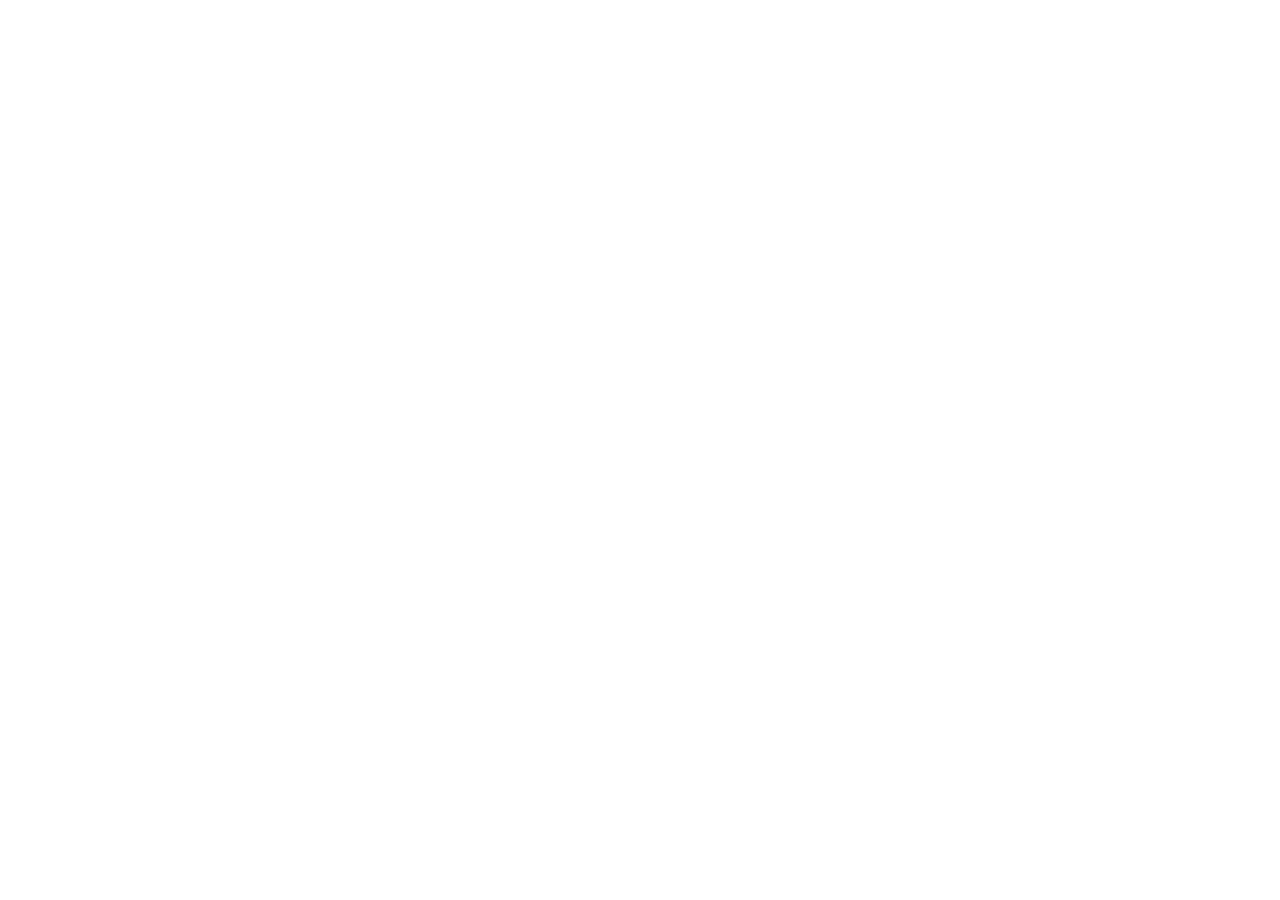
==== index.html @ e4def93b "feat: add index page and initial assets" ====
<!doctype html>
<html lang="pt-br">
  <head>
    <meta charset="UTF-8" />
    <meta name="viewport" content="width=device-width, initial-scale=1.0" />
    <title> DonaKa Web</title>
    <link rel="stylesheet" href="style.css" />
    <link rel="icon" href="assets/img/favicoamarelo.ico" />
  </head>

  <body></body>
</html>
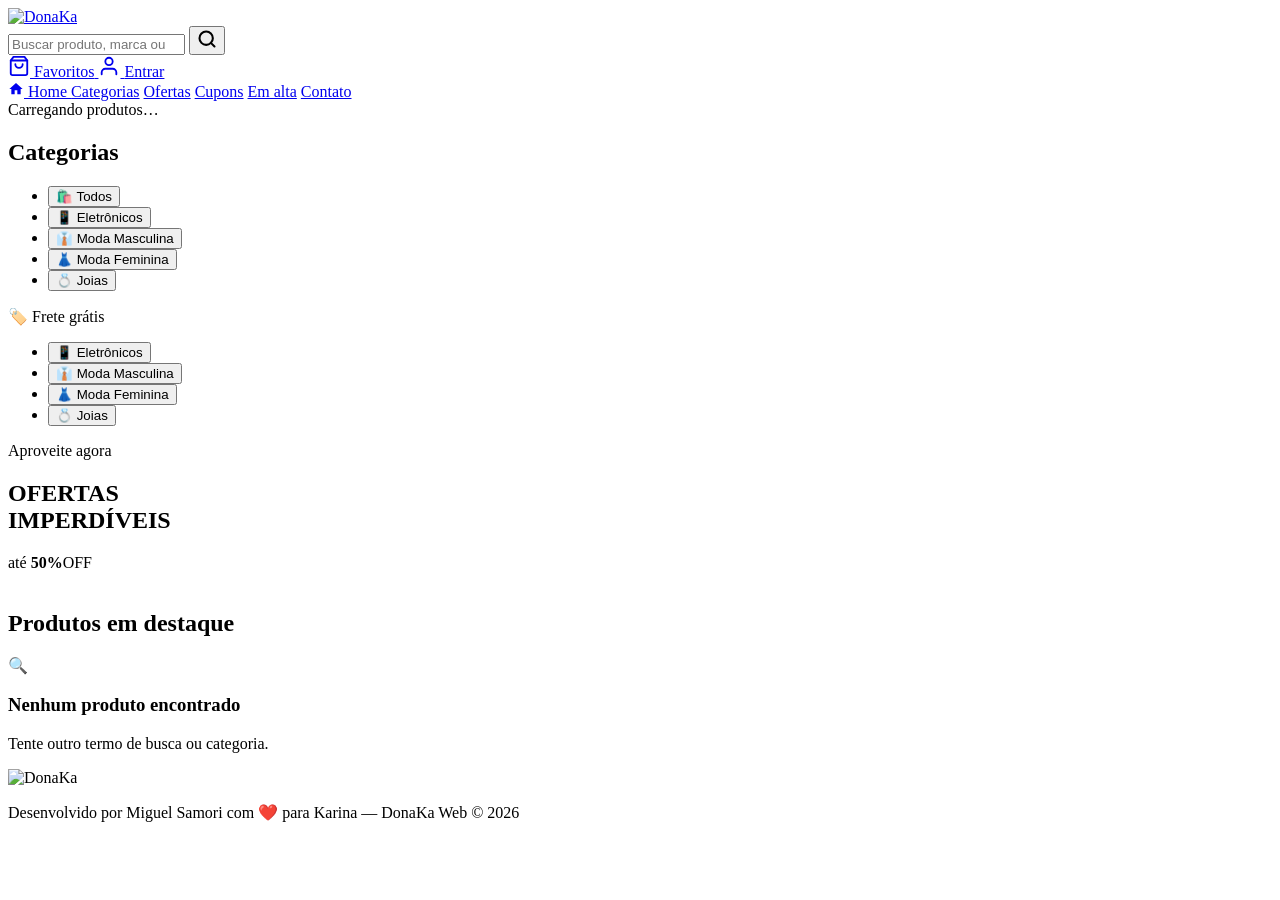
==== commit fab21365: "feat: update all HTML pages with full content" ====
--- a/index.html
+++ b/index.html
@@ -1,12 +1,267 @@
 <!doctype html>
-<html lang="pt-br">
+<html lang="pt-BR">
   <head>
     <meta charset="UTF-8" />
     <meta name="viewport" content="width=device-width, initial-scale=1.0" />
-    <title> DonaKa Web</title>
-    <link rel="stylesheet" href="style.css" />
-    <link rel="icon" href="assets/img/favicoamarelo.ico" />
+    <title>DonaKa — Sua loja favorita</title>
+    <link rel="stylesheet" href="assets/css/style.css" />
+    <link rel="preconnect" href="https://fonts.googleapis.com" />
+    <link rel="preconnect" href="https://fonts.gstatic.com" crossorigin />
+    <link
+      href="https://fonts.googleapis.com/css2?family=Nunito:wght@400;600;700;800;900&family=Outfit:wght@400;500;600;700&display=swap"
+      rel="stylesheet"
+    />
   </head>
-
-  <body></body>
+  <body>
+    <!-- ===================== HEADER ===================== -->
+    <header class="site-header">
+      <div class="header-inner">
+        <!-- Logo -->
+        <a href="index.html" class="header-logo" aria-label="DonaKa início">
+          <img src="/assets/img/logo.png" alt="DonaKa" />
+        </a>
+
+        <!-- Search Bar -->
+        <div class="header-search" role="search">
+          <input
+            type="search"
+            id="main-search"
+            class="header-search__input"
+            placeholder="Buscar produto, marca ou categoria…"
+            autocomplete="off"
+            aria-label="Buscar produtos"
+          />
+          <button class="header-search__btn" aria-label="Pesquisar">
+            <svg
+              width="20"
+              height="20"
+              viewBox="0 0 24 24"
+              fill="none"
+              stroke="currentColor"
+              stroke-width="2.5"
+              stroke-linecap="round"
+              stroke-linejoin="round"
+              aria-hidden="true"
+            >
+              <circle cx="11" cy="11" r="8" />
+              <line x1="21" y1="21" x2="16.65" y2="16.65" />
+            </svg>
+          </button>
+        </div>
+
+        <!-- Header Actions -->
+        <div class="header-actions">
+          <a
+            href="favorites.html"
+            class="header-action"
+            aria-label="Minhas compras"
+          >
+            <svg
+              width="22"
+              height="22"
+              viewBox="0 0 24 24"
+              fill="none"
+              stroke="currentColor"
+              stroke-width="2"
+              stroke-linecap="round"
+              stroke-linejoin="round"
+              aria-hidden="true"
+            >
+              <path d="M6 2L3 6v14a2 2 0 002 2h14a2 2 0 002-2V6l-3-4z" />
+              <line x1="3" y1="6" x2="21" y2="6" />
+              <path d="M16 10a4 4 0 01-8 0" />
+            </svg>
+            <span>Favoritos</span>
+          </a>
+          <a href="contact.html" class="header-action" aria-label="Entrar">
+            <svg
+              width="22"
+              height="22"
+              viewBox="0 0 24 24"
+              fill="none"
+              stroke="currentColor"
+              stroke-width="2"
+              stroke-linecap="round"
+              stroke-linejoin="round"
+              aria-hidden="true"
+            >
+              <path d="M20 21v-2a4 4 0 00-4-4H8a4 4 0 00-4 4v2" />
+              <circle cx="12" cy="7" r="4" />
+            </svg>
+            <span>Entrar</span>
+          </a>
+        </div>
+      </div>
+    </header>
+
+    <!-- ===================== NAVBAR ===================== -->
+    <nav class="site-nav" aria-label="Navegação principal">
+      <div class="nav-inner">
+        <a href="index.html" class="nav-link nav-link--active">
+          <svg
+            width="16"
+            height="16"
+            viewBox="0 0 24 24"
+            fill="currentColor"
+            aria-hidden="true"
+          >
+            <path d="M10 20v-6h4v6h5v-8h3L12 3 2 12h3v8z" />
+          </svg>
+          Home
+        </a>
+        <a href="#categorias" class="nav-link">Categorias</a>
+        <a href="#ofertas" class="nav-link">Ofertas</a>
+        <a href="#cupons" class="nav-link">Cupons</a>
+        <a href="#em-alta" class="nav-link">Em alta</a>
+        <a href="contact.html" class="nav-link">Contato</a>
+      </div>
+    </nav>
+
+    <!-- ===================== SPINNER ===================== -->
+    <div
+      class="spinner-overlay hidden"
+      id="spinner"
+      role="status"
+      aria-live="polite"
+    >
+      <div class="spinner"></div>
+      <span class="spinner-text">Carregando produtos…</span>
+    </div>
+
+    <!-- ===================== MAIN ===================== -->
+    <main class="site-main">
+      <div class="layout">
+        <!-- ---- SIDEBAR ---- -->
+        <aside class="sidebar" aria-label="Categorias">
+          <section class="sidebar-section" id="categorias">
+            <h2 class="sidebar-title">Categorias</h2>
+            <ul class="sidebar-list" id="category-list">
+              <li>
+                <button
+                  class="sidebar-item sidebar-item--active"
+                  data-category="all"
+                >
+                  <span class="sidebar-icon">🛍️</span> Todos
+                </button>
+              </li>
+              <li>
+                <button class="sidebar-item" data-category="electronics">
+                  <span class="sidebar-icon">📱</span> Eletrônicos
+                </button>
+              </li>
+              <li>
+                <button class="sidebar-item" data-category="men's clothing">
+                  <span class="sidebar-icon">👔</span> Moda Masculina
+                </button>
+              </li>
+              <li>
+                <button class="sidebar-item" data-category="women's clothing">
+                  <span class="sidebar-icon">👗</span> Moda Feminina
+                </button>
+              </li>
+              <li>
+                <button class="sidebar-item" data-category="jewelery">
+                  <span class="sidebar-icon">💍</span> Joias
+                </button>
+              </li>
+            </ul>
+          </section>
+
+          <section
+            class="sidebar-section sidebar-frete"
+            aria-label="Frete grátis"
+          >
+            <div class="frete-badge">
+              <span class="frete-icon" aria-hidden="true">🏷️</span>
+              <span class="frete-label">Frete grátis</span>
+            </div>
+            <ul class="sidebar-list" id="frete-list">
+              <li>
+                <button class="sidebar-item" data-category="electronics">
+                  <span class="sidebar-icon">📱</span> Eletrônicos
+                </button>
+              </li>
+              <li>
+                <button class="sidebar-item" data-category="men's clothing">
+                  <span class="sidebar-icon">👔</span> Moda Masculina
+                </button>
+              </li>
+              <li>
+                <button class="sidebar-item" data-category="women's clothing">
+                  <span class="sidebar-icon">👗</span> Moda Feminina
+                </button>
+              </li>
+              <li>
+                <button class="sidebar-item" data-category="jewelery">
+                  <span class="sidebar-icon">💍</span> Joias
+                </button>
+              </li>
+            </ul>
+          </section>
+        </aside>
+
+        <!-- ---- CONTENT ---- -->
+        <div class="content">
+          <!-- Banner -->
+          <section class="banner" id="ofertas" aria-label="Ofertas imperdíveis">
+            <div class="banner-text">
+              <p class="banner-sub">Aproveite agora</p>
+              <h2 class="banner-title">OFERTAS<br />IMPERDÍVEIS</h2>
+              <div class="banner-badge">
+                até <strong>50%</strong><span>OFF</span>
+              </div>
+            </div>
+            <div class="banner-images" aria-hidden="true">
+              <img
+                src="https://fakestoreapi.com/img/71li-ujtlUL._AC_UX679_.jpg"
+                alt=""
+              />
+              <img
+                src="https://fakestoreapi.com/img/71YXzeOuslL._AC_UY879_.jpg"
+                alt=""
+              />
+              <img
+                src="https://fakestoreapi.com/img/71pWzhdJNwL._AC_UL640_FMwebp_QL65_.jpg"
+                alt=""
+              />
+            </div>
+          </section>
+
+          <!-- Products Header -->
+          <div class="products-header" id="em-alta">
+            <h2 class="products-heading">Produtos em destaque</h2>
+            <span
+              class="products-count"
+              id="products-count"
+              aria-live="polite"
+            ></span>
+          </div>
+
+          <!-- Products Grid -->
+          <section aria-label="Lista de produtos">
+            <div class="products-grid" id="products-grid"></div>
+            <div class="empty-state hidden" id="empty-state">
+              <span class="empty-emoji">🔍</span>
+              <h3>Nenhum produto encontrado</h3>
+              <p>Tente outro termo de busca ou categoria.</p>
+            </div>
+          </section>
+        </div>
+        <!-- /content -->
+      </div>
+      <!-- /layout -->
+    </main>
+
+    <footer class="site-footer">
+      <div class="footer-inner">
+        <img src="/img/DonaKa.png" alt="DonaKa" class="footer-logo" />
+        <p>
+          Desenvolvido por Miguel Samori com ❤️ para Karina — DonaKa Web &copy;
+          2026
+        </p>
+      </div>
+    </footer>
+
+    <script type="module" src="assets/js/main.js"></script>
+  </body>
 </html>
--- a/assets/css/style.css
+++ b/assets/css/style.css
@@ -0,0 +1,4 @@
+.body{
+
+  background-color: #ececec;
+}
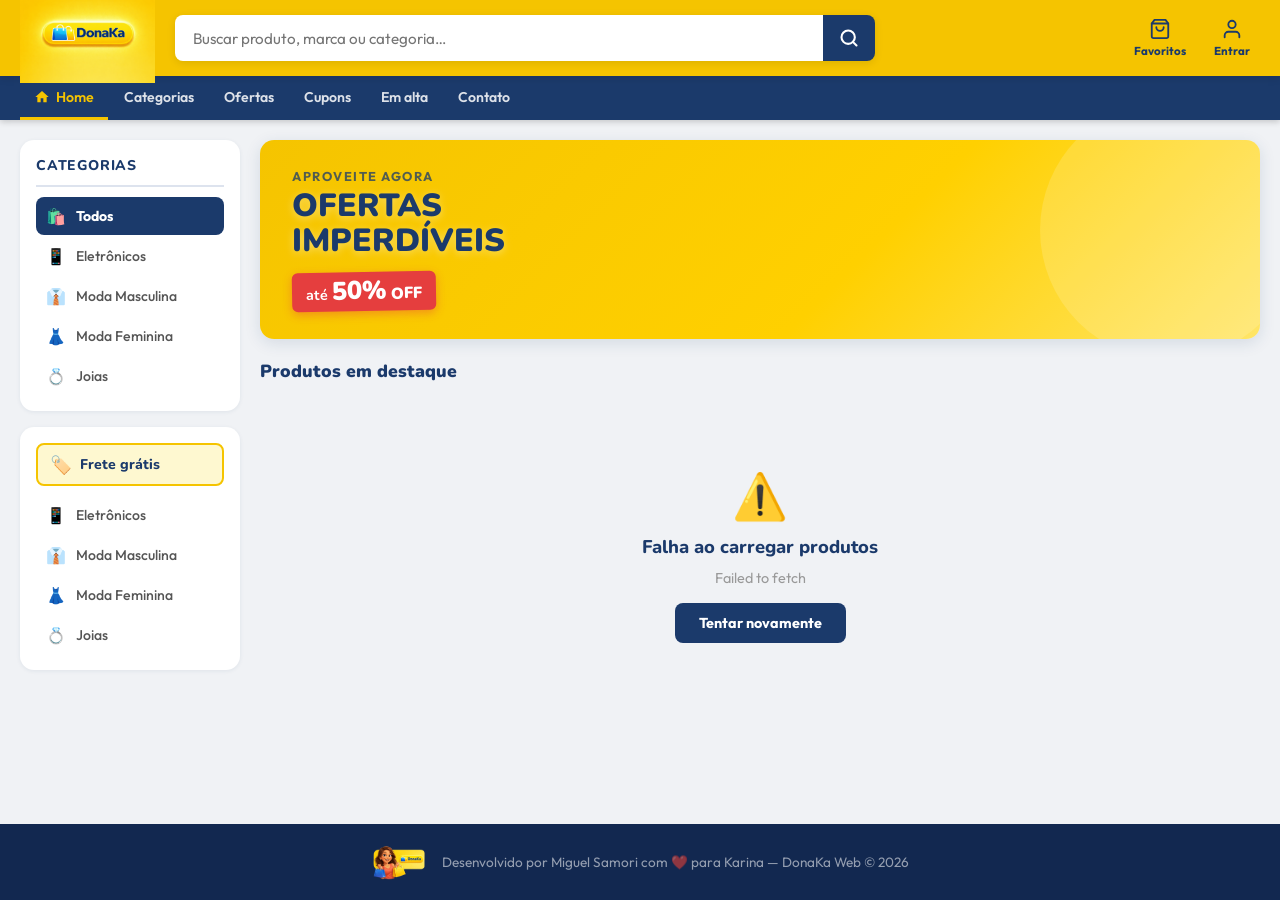
==== commit ca96f414: "refactor: clean footer styles and improve layout with flexbox" ====
--- a/index.html
+++ b/index.html
@@ -18,7 +18,7 @@
       <div class="header-inner">
         <!-- Logo -->
         <a href="index.html" class="header-logo" aria-label="DonaKa início">
-          <img src="/assets/img/logo.png" alt="DonaKa" />
+          <img src="/assets/img/logo3.png" alt="DonaKa" />
         </a>
 
         <!-- Search Bar -->
@@ -254,7 +254,7 @@
 
     <footer class="site-footer">
       <div class="footer-inner">
-        <img src="/img/DonaKa.png" alt="DonaKa" class="footer-logo" />
+        <img src="/assets/img/banner_transparente.png" alt="DonaKa" class="footer-logo" />
         <p>
           Desenvolvido por Miguel Samori com ❤️ para Karina — DonaKa Web &copy;
           2026
--- a/assets/css/style.css
+++ b/assets/css/style.css
@@ -1,4 +1,1171 @@
-.body{
-
-  background-color: #ececec;
-}
+@import url("https://fonts.googleapis.com/css2?family=Nunito:wght@400;600;700;800;900&family=Outfit:wght@400;500;600;700&display=swap");
+
+*,
+*::before,
+*::after {
+  box-sizing: border-box;
+  margin: 0;
+  padding: 0;
+}
+html {
+  scroll-behavior: smooth;
+}
+body {
+  font-family: "Outfit", sans-serif;
+  background: #f0f2f5;
+  color: #222;
+  min-height: 100vh;
+  display: flex;
+  flex-direction: column;
+}
+img {
+  display: block;
+  max-width: 100%;
+}
+a {
+  text-decoration: none;
+  color: inherit;
+}
+ul {
+  list-style: none;
+}
+button {
+  cursor: pointer;
+  border: none;
+  background: none;
+  font-family: inherit;
+}
+
+:root {
+  --yellow: #f5c400;
+  --yellow-dark: #d9ae00;
+  --yellow-light: #fef8d0;
+  --navy: #1b3a6b;
+  --navy-dark: #122850;
+  --navy-mid: #2563a8;
+  --blue: #3a8fd6;
+  --blue-light: #e6f2fb;
+  --bg: #f0f2f5;
+  --bg-card: #ffffff;
+  --border: #dde3ee;
+  --text: #222;
+  --text-sec: #555;
+  --text-muted: #999;
+  --error: #e53e3e;
+  --success: #00a650;
+  --shadow-sm: 0 1px 4px rgba(27, 58, 107, 0.08);
+  --shadow-md: 0 4px 16px rgba(27, 58, 107, 0.13);
+  --r: 8px;
+  --r-lg: 14px;
+}
+
+.hidden {
+  display: none !important;
+}
+
+.site-header {
+  background: var(--yellow);
+  position: sticky;
+  top: 0;
+  z-index: 200;
+  box-shadow: 0 2px 8px rgba(0, 0, 0, 0.12);
+}
+
+.header-inner {
+  max-width: 1280px;
+  margin: 0 auto;
+  padding: 0 20px;
+  height: 76px;
+  display: flex;
+  align-items: center;
+  gap: 20px;
+}
+
+.header-logo {
+  flex-shrink: 0;
+  display: flex;
+  align-items: center;
+}
+
+.header-logo img {
+  height: 90px;
+  width: auto;
+  object-fit: contain;
+}
+
+/* Search */
+.header-search {
+  flex: 1;
+  display: flex;
+  max-width: 700px;
+  border-radius: var(--r);
+  overflow: hidden;
+  box-shadow: 0 2px 8px rgba(0, 0, 0, 0.1);
+}
+
+.header-search__input {
+  flex: 1;
+  height: 46px;
+  padding: 0 18px;
+  border: none;
+  font-family: "Outfit", sans-serif;
+  font-size: 0.95rem;
+  color: var(--text);
+  outline: none;
+  background: #fff;
+}
+
+.header-search__btn {
+  width: 52px;
+  background: var(--navy);
+  color: #fff;
+  display: flex;
+  align-items: center;
+  justify-content: center;
+  transition: background 0.2s;
+  flex-shrink: 0;
+}
+
+.header-search__btn:hover {
+  background: var(--navy-dark);
+}
+
+/* Actions */
+.header-actions {
+  display: flex;
+  align-items: center;
+  gap: 8px;
+  margin-left: auto;
+  flex-shrink: 0;
+}
+
+.header-action {
+  display: flex;
+  flex-direction: column;
+  align-items: center;
+  gap: 3px;
+  color: var(--navy);
+  font-weight: 700;
+  font-size: 0.72rem;
+  padding: 6px 10px;
+  border-radius: var(--r);
+  transition: background 0.18s;
+  white-space: nowrap;
+}
+
+.header-action:hover,
+.header-action--active {
+  background: rgba(27, 58, 107, 0.1);
+}
+
+/* ================================================================
+   NAVBAR
+================================================================ */
+.site-nav {
+  background: var(--navy);
+  box-shadow: 0 2px 6px rgba(0, 0, 0, 0.18);
+}
+
+.nav-inner {
+  max-width: 1280px;
+  margin: 0 auto;
+  padding: 0 20px;
+  display: flex;
+  align-items: center;
+  height: 44px;
+  gap: 2px;
+}
+
+.nav-link {
+  display: flex;
+  align-items: center;
+  gap: 6px;
+  color: rgba(255, 255, 255, 0.85);
+  font-weight: 600;
+  font-size: 0.88rem;
+  padding: 0 14px;
+  height: 44px;
+  transition:
+    background 0.18s,
+    color 0.18s;
+  white-space: nowrap;
+  border-bottom: 3px solid transparent;
+}
+
+.nav-link:hover {
+  background: rgba(255, 255, 255, 0.1);
+  color: #fff;
+}
+.nav-link--active {
+  color: var(--yellow);
+  border-bottom-color: var(--yellow);
+}
+
+/* ================================================================
+   SPINNER
+================================================================ */
+.spinner-overlay {
+  position: fixed;
+  inset: 0;
+  background: rgba(255, 255, 255, 0.88);
+  display: flex;
+  flex-direction: column;
+  align-items: center;
+  justify-content: center;
+  gap: 16px;
+  z-index: 9999;
+  -webkit-backdrop-filter: blur(2px);
+  backdrop-filter: blur(2px);
+}
+
+.spinner {
+  width: 48px;
+  height: 48px;
+  border: 5px solid var(--yellow);
+  border-top-color: var(--navy);
+  border-radius: 50%;
+  animation: spin 0.8s linear infinite;
+}
+
+.spinner-text {
+  font-weight: 600;
+  color: var(--navy);
+  font-size: 0.95rem;
+}
+@keyframes spin {
+  to {
+    transform: rotate(360deg);
+  }
+}
+
+/* ================================================================
+   MAIN LAYOUT
+================================================================ */
+.site-main {
+  flex: 1;
+  max-width: 1280px;
+  margin: 0 auto;
+  width: 100%;
+  padding: 20px;
+}
+
+.site-main--flat {
+  padding: 28px 20px;
+}
+
+.layout {
+  display: grid;
+  grid-template-columns: 220px 1fr;
+  gap: 20px;
+  align-items: start;
+}
+
+/* ================================================================
+   SIDEBAR
+================================================================ */
+.sidebar {
+  display: flex;
+  flex-direction: column;
+  gap: 16px;
+}
+
+.sidebar-section {
+  background: var(--bg-card);
+  border-radius: var(--r-lg);
+  padding: 16px;
+  box-shadow: var(--shadow-sm);
+}
+
+.sidebar-title {
+  font-family: "Nunito", sans-serif;
+  font-weight: 800;
+  font-size: 0.88rem;
+  text-transform: uppercase;
+  letter-spacing: 0.8px;
+  color: var(--navy);
+  padding-bottom: 10px;
+  border-bottom: 2px solid var(--border);
+  margin-bottom: 10px;
+}
+
+.sidebar-list {
+  display: flex;
+  flex-direction: column;
+  gap: 2px;
+}
+
+.sidebar-item {
+  width: 100%;
+  display: flex;
+  align-items: center;
+  gap: 10px;
+  padding: 9px 10px;
+  border-radius: var(--r);
+  font-size: 0.88rem;
+  font-weight: 500;
+  color: var(--text-sec);
+  transition:
+    background 0.18s,
+    color 0.18s;
+  text-align: left;
+}
+
+.sidebar-item:hover {
+  background: var(--blue-light);
+  color: var(--navy);
+}
+.sidebar-item--active {
+  background: var(--navy);
+  color: #fff;
+  font-weight: 700;
+}
+.sidebar-item--active:hover {
+  background: var(--navy-dark);
+  color: #fff;
+}
+
+.sidebar-icon {
+  font-size: 1rem;
+  flex-shrink: 0;
+}
+
+/* Frete badge */
+.sidebar-frete {
+  border-top: none;
+}
+
+.frete-badge {
+  display: flex;
+  align-items: center;
+  gap: 8px;
+  background: var(--yellow-light);
+  border: 2px solid var(--yellow);
+  border-radius: var(--r);
+  padding: 8px 12px;
+  margin-bottom: 10px;
+}
+
+.frete-icon {
+  font-size: 1.1rem;
+}
+.frete-label {
+  font-family: "Nunito", sans-serif;
+  font-weight: 800;
+  font-size: 0.88rem;
+  color: var(--navy);
+}
+
+/* ================================================================
+   CONTENT AREA
+================================================================ */
+.content {
+  display: flex;
+  flex-direction: column;
+  gap: 20px;
+  min-width: 0;
+}
+
+/* ================================================================
+   BANNER
+================================================================ */
+.banner {
+  background: linear-gradient(
+    135deg,
+    var(--yellow) 0%,
+    #ffd000 60%,
+    #ffe566 100%
+  );
+  border-radius: var(--r-lg);
+  padding: 28px 32px;
+  display: flex;
+  align-items: center;
+  justify-content: space-between;
+  overflow: hidden;
+  position: relative;
+  min-height: 170px;
+  box-shadow: var(--shadow-md);
+}
+
+.banner::before {
+  content: "";
+  position: absolute;
+  right: -40px;
+  top: -40px;
+  width: 260px;
+  height: 260px;
+  background: rgba(255, 255, 255, 0.15);
+  border-radius: 50%;
+}
+
+.banner-text {
+  position: relative;
+  z-index: 2;
+}
+
+.banner-sub {
+  font-size: 0.8rem;
+  font-weight: 700;
+  text-transform: uppercase;
+  letter-spacing: 1.5px;
+  color: var(--navy);
+  opacity: 0.75;
+  margin-bottom: 4px;
+}
+
+.banner-title {
+  font-family: "Nunito", sans-serif;
+  font-weight: 900;
+  font-size: 2rem;
+  color: var(--navy);
+  line-height: 1.1;
+  text-shadow: 0 2px 8px rgba(255, 255, 255, 0.4);
+}
+
+.banner-badge {
+  display: inline-flex;
+  align-items: baseline;
+  gap: 4px;
+  background: var(--error);
+  color: #fff;
+  border-radius: 6px;
+  padding: 6px 14px;
+  margin-top: 14px;
+  font-family: "Nunito", sans-serif;
+  font-weight: 700;
+  font-size: 0.9rem;
+  box-shadow: 0 3px 10px rgba(229, 62, 62, 0.4);
+  transform: rotate(-1deg);
+}
+
+.banner-badge strong {
+  font-size: 1.6rem;
+  font-weight: 900;
+  line-height: 1;
+}
+.banner-badge span {
+  font-size: 1rem;
+  font-weight: 900;
+}
+
+.banner-images {
+  display: flex;
+  align-items: flex-end;
+  gap: -12px;
+  position: relative;
+  z-index: 2;
+}
+
+.banner-images img {
+  height: 130px;
+  width: auto;
+  object-fit: contain;
+  filter: drop-shadow(0 4px 12px rgba(0, 0, 0, 0.15));
+  transition: transform 0.3s ease;
+  margin-left: -10px;
+}
+
+.banner-images img:hover {
+  transform: scale(1.05) translateY(-4px);
+}
+
+/* ================================================================
+   PRODUCTS SECTION
+================================================================ */
+.products-header {
+  display: flex;
+  align-items: center;
+  justify-content: space-between;
+  gap: 12px;
+}
+
+.products-heading {
+  font-family: "Nunito", sans-serif;
+  font-weight: 900;
+  font-size: 1.1rem;
+  color: var(--navy);
+}
+
+.products-count {
+  font-size: 0.85rem;
+  color: var(--text-muted);
+  font-weight: 500;
+}
+
+/* ================================================================
+   PRODUCTS GRID
+================================================================ */
+.products-grid {
+  display: grid;
+  grid-template-columns: repeat(auto-fill, minmax(185px, 1fr));
+  gap: 16px;
+}
+
+/* ================================================================
+   PRODUCT CARD
+================================================================ */
+.product-card {
+  background: var(--bg-card);
+  border-radius: var(--r-lg);
+  box-shadow: var(--shadow-sm);
+  overflow: hidden;
+  display: flex;
+  flex-direction: column;
+  transition:
+    transform 0.22s ease,
+    box-shadow 0.22s ease;
+  cursor: pointer;
+  border: 1px solid var(--border);
+  animation: fadeUp 0.35s ease both;
+}
+
+@keyframes fadeUp {
+  from {
+    opacity: 0;
+    transform: translateY(16px);
+  }
+  to {
+    opacity: 1;
+    transform: translateY(0);
+  }
+}
+
+.product-card:hover {
+  transform: translateY(-5px);
+  box-shadow: var(--shadow-md);
+  border-color: #c0cfe0;
+}
+
+/* Stagger animation */
+.product-card:nth-child(1) {
+  animation-delay: 0.04s;
+}
+.product-card:nth-child(2) {
+  animation-delay: 0.08s;
+}
+.product-card:nth-child(3) {
+  animation-delay: 0.12s;
+}
+.product-card:nth-child(4) {
+  animation-delay: 0.16s;
+}
+.product-card:nth-child(5) {
+  animation-delay: 0.2s;
+}
+.product-card:nth-child(6) {
+  animation-delay: 0.24s;
+}
+.product-card:nth-child(7) {
+  animation-delay: 0.28s;
+}
+.product-card:nth-child(8) {
+  animation-delay: 0.32s;
+}
+.product-card:nth-child(9) {
+  animation-delay: 0.36s;
+}
+.product-card:nth-child(10) {
+  animation-delay: 0.4s;
+}
+
+.card-img-wrap {
+  background: #fafafa;
+  display: flex;
+  align-items: center;
+  justify-content: center;
+  height: 190px;
+  padding: 20px;
+  border-bottom: 1px solid var(--border);
+  overflow: hidden;
+}
+
+.card-img-wrap img {
+  max-height: 150px;
+  width: auto;
+  object-fit: contain;
+  transition: transform 0.3s ease;
+}
+
+.product-card:hover .card-img-wrap img {
+  transform: scale(1.07);
+}
+
+.card-body {
+  padding: 14px;
+  flex: 1;
+  display: flex;
+  flex-direction: column;
+  gap: 6px;
+}
+
+.card-name {
+  font-size: 0.85rem;
+  font-weight: 600;
+  color: var(--navy);
+  line-height: 1.4;
+  display: -webkit-box;
+  -webkit-line-clamp: 2;
+  -webkit-box-orient: vertical;
+  overflow: hidden;
+  flex: 1;
+}
+
+.card-price {
+  font-family: "Nunito", sans-serif;
+  font-weight: 900;
+  font-size: 1.05rem;
+  color: var(--navy);
+}
+
+.card-price small {
+  font-size: 0.72rem;
+  font-weight: 600;
+  vertical-align: super;
+  margin-right: 1px;
+}
+
+.card-stars {
+  font-size: 0.78rem;
+  color: var(--yellow-dark);
+  letter-spacing: 1px;
+}
+
+.card-rating-count {
+  font-size: 0.75rem;
+  color: var(--text-muted);
+}
+
+.card-footer {
+  padding: 10px 14px 14px;
+  display: flex;
+  gap: 8px;
+}
+
+.btn-detail {
+  flex: 1;
+  background: var(--navy);
+  color: #fff;
+  font-weight: 700;
+  font-size: 0.8rem;
+  padding: 9px 8px;
+  border-radius: var(--r);
+  text-align: center;
+  transition: background 0.18s;
+  display: block;
+}
+
+.btn-detail:hover {
+  background: var(--navy-dark);
+}
+
+.btn-fav {
+  width: 36px;
+  height: 36px;
+  border-radius: var(--r);
+  border: 2px solid var(--border);
+  background: #fff;
+  display: flex;
+  align-items: center;
+  justify-content: center;
+  font-size: 1rem;
+  transition:
+    border-color 0.18s,
+    background 0.18s;
+  flex-shrink: 0;
+}
+
+.btn-fav:hover {
+  border-color: var(--error);
+  background: #fff5f5;
+}
+.btn-fav.is-fav {
+  border-color: var(--error);
+  background: #fff5f5;
+}
+
+/* ================================================================
+   EMPTY STATE
+================================================================ */
+.empty-state {
+  text-align: center;
+  padding: 64px 20px;
+  display: flex;
+  flex-direction: column;
+  align-items: center;
+  gap: 10px;
+}
+
+.empty-emoji {
+  font-size: 2.8rem;
+}
+.empty-state h3 {
+  font-family: "Nunito", sans-serif;
+  font-weight: 800;
+  font-size: 1.15rem;
+  color: var(--navy);
+}
+.empty-state p {
+  color: var(--text-muted);
+  font-size: 0.9rem;
+}
+
+.btn-cta {
+  display: inline-flex;
+  align-items: center;
+  gap: 8px;
+  background: var(--navy);
+  color: #fff;
+  font-weight: 700;
+  font-size: 0.9rem;
+  padding: 11px 24px;
+  border-radius: var(--r);
+  margin-top: 6px;
+  transition:
+    background 0.18s,
+    transform 0.18s;
+}
+
+.btn-cta:hover {
+  background: var(--navy-dark);
+  transform: translateY(-1px);
+}
+
+/* ================================================================
+   DETAIL PAGE
+================================================================ */
+.detail-wrap {
+  max-width: 980px;
+}
+
+.back-link {
+  display: inline-flex;
+  align-items: center;
+  gap: 6px;
+  color: var(--navy);
+  font-weight: 600;
+  font-size: 0.9rem;
+  margin-bottom: 20px;
+  transition: opacity 0.18s;
+}
+
+.back-link:hover {
+  opacity: 0.7;
+}
+
+.detail-card {
+  background: var(--bg-card);
+  border-radius: var(--r-lg);
+  box-shadow: var(--shadow-sm);
+  overflow: hidden;
+  display: grid;
+  grid-template-columns: 340px 1fr;
+  border: 1px solid var(--border);
+}
+
+.detail-img {
+  background: #fafafa;
+  display: flex;
+  align-items: center;
+  justify-content: center;
+  padding: 40px;
+  border-right: 1px solid var(--border);
+}
+
+.detail-img img {
+  max-width: 260px;
+  max-height: 320px;
+  object-fit: contain;
+}
+
+.detail-info {
+  padding: 36px;
+  display: flex;
+  flex-direction: column;
+  gap: 14px;
+}
+
+.detail-cat {
+  display: inline-block;
+  background: var(--yellow-light);
+  color: var(--navy);
+  font-size: 0.72rem;
+  font-weight: 700;
+  text-transform: uppercase;
+  letter-spacing: 0.8px;
+  padding: 3px 10px;
+  border-radius: 20px;
+  width: fit-content;
+}
+
+.detail-title {
+  font-family: "Nunito", sans-serif;
+  font-weight: 900;
+  font-size: 1.45rem;
+  color: var(--navy);
+  line-height: 1.3;
+}
+
+.detail-price {
+  font-family: "Nunito", sans-serif;
+  font-weight: 900;
+  font-size: 2.2rem;
+  color: var(--navy);
+  line-height: 1;
+}
+
+.detail-price small {
+  font-size: 1rem;
+  font-weight: 700;
+  vertical-align: super;
+}
+
+.detail-rating {
+  display: flex;
+  align-items: center;
+  gap: 8px;
+  font-size: 0.88rem;
+  color: var(--text-sec);
+}
+
+.detail-rating .stars {
+  color: var(--yellow-dark);
+  font-size: 0.9rem;
+  letter-spacing: 1px;
+}
+
+.detail-desc {
+  font-size: 0.9rem;
+  line-height: 1.75;
+  color: var(--text-sec);
+  border-top: 1px solid var(--border);
+  padding-top: 16px;
+}
+
+.detail-actions {
+  display: flex;
+  gap: 10px;
+  margin-top: auto;
+}
+
+.btn-fav-detail {
+  display: inline-flex;
+  align-items: center;
+  gap: 8px;
+  background: #fff;
+  color: var(--error);
+  font-weight: 700;
+  font-size: 0.9rem;
+  padding: 11px 20px;
+  border-radius: var(--r);
+  border: 2px solid var(--error);
+  transition:
+    background 0.18s,
+    color 0.18s;
+}
+
+.btn-fav-detail:hover,
+.btn-fav-detail.is-fav {
+  background: var(--error);
+  color: #fff;
+}
+
+/* ================================================================
+   FAVORITES PAGE
+================================================================ */
+.fav-page-title {
+  font-family: "Nunito", sans-serif;
+  font-weight: 900;
+  font-size: 1.5rem;
+  color: var(--navy);
+  margin-bottom: 20px;
+}
+
+/* ================================================================
+   CONTACT PAGE
+================================================================ */
+.contact-wrap {
+  display: grid;
+  grid-template-columns: 1fr 1.1fr;
+  gap: 40px;
+  max-width: 860px;
+  align-items: start;
+}
+
+.contact-info h1 {
+  font-family: "Nunito", sans-serif;
+  font-weight: 900;
+  font-size: 1.6rem;
+  color: var(--navy);
+  margin-bottom: 12px;
+}
+
+.contact-info p {
+  color: var(--text-sec);
+  font-size: 0.93rem;
+  line-height: 1.7;
+}
+
+.contact-perks {
+  margin-top: 24px;
+  display: flex;
+  flex-direction: column;
+  gap: 12px;
+}
+
+.contact-perks li {
+  display: flex;
+  align-items: center;
+  gap: 10px;
+  font-size: 0.9rem;
+  color: var(--text-sec);
+}
+
+.perk-icon {
+  width: 34px;
+  height: 34px;
+  background: var(--yellow-light);
+  border-radius: var(--r);
+  display: flex;
+  align-items: center;
+  justify-content: center;
+  font-size: 1rem;
+  flex-shrink: 0;
+}
+
+.contact-form-card {
+  background: var(--bg-card);
+  border-radius: var(--r-lg);
+  padding: 32px;
+  box-shadow: var(--shadow-sm);
+  border: 1px solid var(--border);
+}
+
+.form-group {
+  display: flex;
+  flex-direction: column;
+  gap: 5px;
+  margin-bottom: 16px;
+}
+
+.form-group label {
+  font-weight: 600;
+  font-size: 0.88rem;
+  color: var(--navy);
+}
+
+.form-group input,
+.form-group textarea {
+  padding: 11px 14px;
+  border: 2px solid var(--border);
+  border-radius: var(--r);
+  font-family: "Outfit", sans-serif;
+  font-size: 0.93rem;
+  color: var(--text);
+  background: #fff;
+  transition:
+    border-color 0.18s,
+    box-shadow 0.18s;
+  outline: none;
+  resize: vertical;
+}
+
+.form-group input:focus,
+.form-group textarea:focus {
+  border-color: var(--navy);
+  box-shadow: 0 0 0 3px rgba(27, 58, 107, 0.1);
+}
+
+.form-group input.error,
+.form-group textarea.error {
+  border-color: var(--error);
+}
+
+.field-error {
+  font-size: 0.78rem;
+  color: var(--error);
+  font-weight: 500;
+  min-height: 16px;
+}
+
+.btn-submit {
+  width: 100%;
+  background: var(--yellow);
+  color: var(--navy);
+  font-family: "Nunito", sans-serif;
+  font-weight: 800;
+  font-size: 0.98rem;
+  padding: 13px;
+  border-radius: var(--r);
+  transition:
+    background 0.18s,
+    transform 0.18s,
+    box-shadow 0.18s;
+}
+
+.btn-submit:hover {
+  background: var(--yellow-dark);
+  transform: translateY(-1px);
+  box-shadow: var(--shadow-md);
+}
+
+.form-success {
+  display: flex;
+  flex-direction: column;
+  align-items: center;
+  text-align: center;
+  gap: 10px;
+  padding: 16px 0;
+}
+
+.success-icon {
+  font-size: 2.2rem;
+}
+.form-success h3 {
+  font-family: "Nunito", sans-serif;
+  font-weight: 900;
+  font-size: 1.2rem;
+  color: var(--success);
+}
+.form-success p {
+  color: var(--text-sec);
+  font-size: 0.9rem;
+}
+
+.btn-reset {
+  background: var(--blue-light);
+  color: var(--navy);
+  font-weight: 700;
+  font-size: 0.88rem;
+  padding: 10px 20px;
+  border-radius: var(--r);
+  transition: background 0.18s;
+  margin-top: 6px;
+}
+
+.btn-reset:hover {
+  background: var(--navy);
+  color: #fff;
+}
+
+/* ================================================================
+   FOOTER
+================================================================ */
+.site-footer {
+  background: var(--navy-dark);
+  margin-top: auto;
+  padding: 20px;
+}
+
+.footer-inner {
+  max-width: 1280px;
+  margin: 0 auto;
+  display: flex;
+  flex-direction: row;
+  align-items: center;
+  justify-content: center;
+  gap: 16px;
+  text-align: center;
+}
+
+.footer-logo {
+  height: 36px;
+}
+
+.footer-inner p {
+  font-size: 0.85rem;
+  color: rgba(255, 255, 255, 0.55);
+}
+
+/* ================================================================
+   RESPONSIVE
+================================================================ */
+@media (max-width: 1024px) {
+  .layout {
+    grid-template-columns: 190px 1fr;
+  }
+  .detail-card {
+    grid-template-columns: 280px 1fr;
+  }
+}
+
+@media (max-width: 860px) {
+  .layout {
+    grid-template-columns: 1fr;
+  }
+  .sidebar {
+    display: grid;
+    grid-template-columns: 1fr 1fr;
+  }
+  .banner {
+    flex-direction: column;
+    gap: 20px;
+    align-items: flex-start;
+  }
+  .banner-images {
+    align-self: flex-end;
+  }
+  .detail-card {
+    grid-template-columns: 1fr;
+  }
+  .detail-img {
+    border-right: none;
+    border-bottom: 1px solid var(--border);
+    padding: 28px;
+  }
+  .contact-wrap {
+    grid-template-columns: 1fr;
+  }
+}
+
+@media (max-width: 640px) {
+  .header-inner {
+    padding: 0 14px;
+    gap: 12px;
+    height: 64px;
+  }
+  .header-logo img {
+    height: 42px;
+  }
+  .header-search {
+    max-width: none;
+  }
+  .header-actions span {
+    display: none;
+  }
+  .header-action {
+    padding: 6px 8px;
+  }
+  .nav-inner {
+    gap: 0;
+    overflow-x: auto;
+  }
+  .nav-link {
+    font-size: 0.8rem;
+    padding: 0 10px;
+  }
+  .site-main {
+    padding: 14px;
+  }
+  .products-grid {
+    grid-template-columns: repeat(auto-fill, minmax(150px, 1fr));
+    gap: 12px;
+  }
+  .banner {
+    padding: 20px;
+    min-height: initial;
+  }
+  .banner-title {
+    font-size: 1.5rem;
+  }
+  .banner-images {
+    display: none;
+  }
+  .sidebar {
+    grid-template-columns: 1fr;
+  }
+  .detail-info {
+    padding: 22px 18px;
+  }
+  .contact-form-card {
+    padding: 22px 16px;
+  }
+}
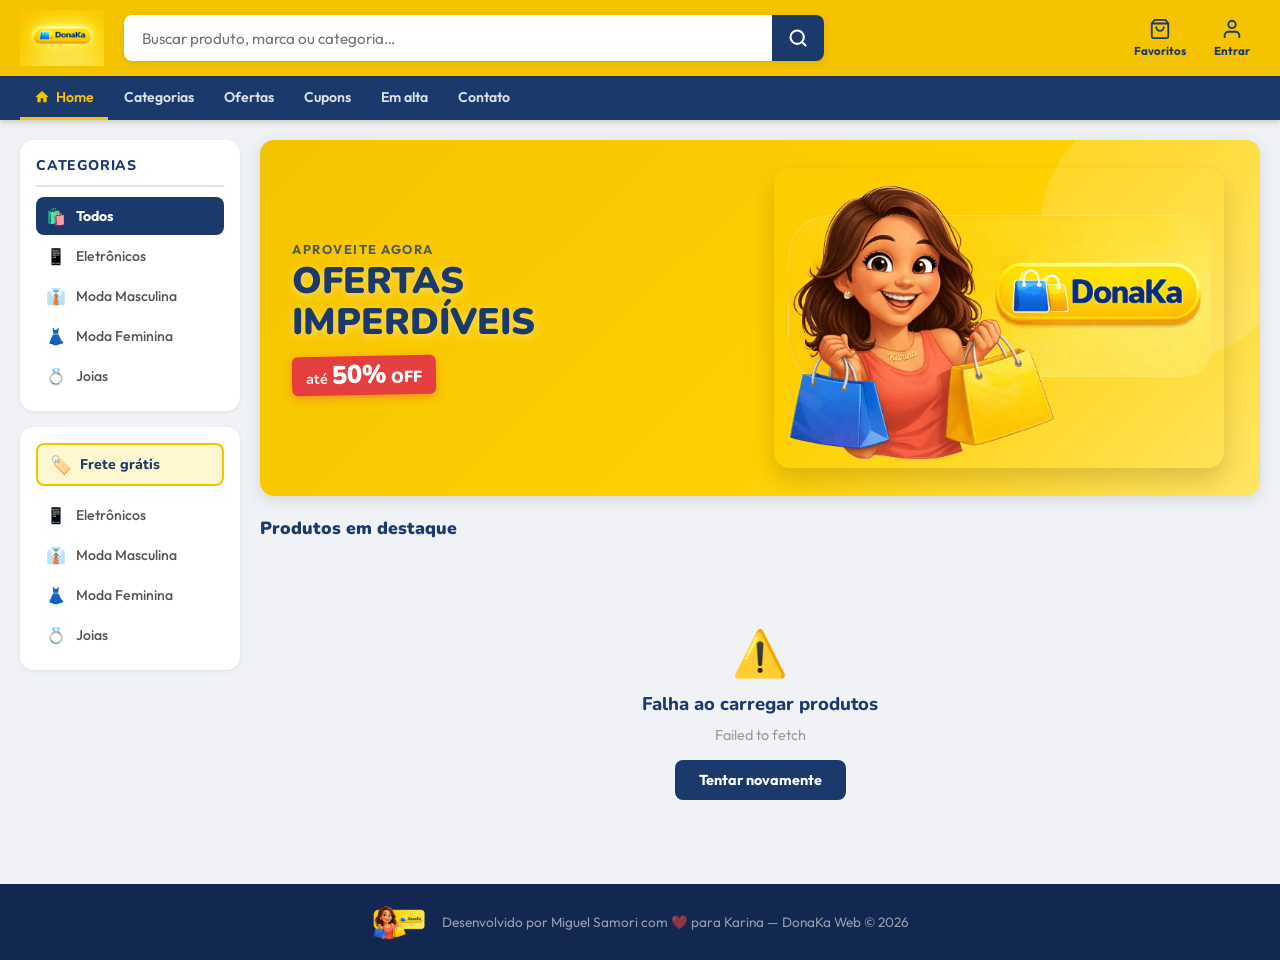
==== commit 72929575: "fix:(banner): add full-size homepage banner and update layout" ====
--- a/index.html
+++ b/index.html
@@ -211,18 +211,11 @@
                 até <strong>50%</strong><span>OFF</span>
               </div>
             </div>
-            <div class="banner-images" aria-hidden="true">
+            <div class="banner-image" aria-hidden="true">
               <img
-                src="https://fakestoreapi.com/img/71li-ujtlUL._AC_UX679_.jpg"
-                alt=""
-              />
-              <img
-                src="https://fakestoreapi.com/img/71YXzeOuslL._AC_UY879_.jpg"
-                alt=""
-              />
-              <img
-                src="https://fakestoreapi.com/img/71pWzhdJNwL._AC_UL640_FMwebp_QL65_.jpg"
-                alt=""
+                src="/assets/img/banner_transparente.png"
+                alt="Banner DonaKa"
+                loading="lazy"
               />
             </div>
           </section>
@@ -254,7 +247,11 @@
 
     <footer class="site-footer">
       <div class="footer-inner">
-        <img src="/assets/img/banner_transparente.png" alt="DonaKa" class="footer-logo" />
+        <img
+          src="/assets/img/banner_transparente.png"
+          alt="DonaKa"
+          class="footer-logo"
+        />
         <p>
           Desenvolvido por Miguel Samori com ❤️ para Karina — DonaKa Web &copy;
           2026
--- a/assets/css/style.css
+++ b/assets/css/style.css
@@ -85,12 +85,25 @@
   flex-shrink: 0;
   display: flex;
   align-items: center;
+  justify-content: center;
+  min-width: 80px;
+  height: 56px;
 }
 
 .header-logo img {
-  height: 90px;
+  max-height: 56px;
   width: auto;
   object-fit: contain;
+  margin: 0;
+  transition: transform 0.2s ease;
+}
+
+.header-logo img:hover {
+  transform: scale(1.05);
+}
+
+.header-logo img:hover {
+  transform: scale(1.03);
 }
 
 /* Search */
@@ -377,12 +390,13 @@
   );
   border-radius: var(--r-lg);
   padding: 28px 32px;
-  display: flex;
-  align-items: center;
-  justify-content: space-between;
+  display: grid;
+  grid-template-columns: 1fr 1fr;
+  align-items: center;
+  gap: 20px;
   overflow: hidden;
   position: relative;
-  min-height: 170px;
+  min-height: 210px;
   box-shadow: var(--shadow-md);
 }
 
@@ -415,7 +429,7 @@
 .banner-title {
   font-family: "Nunito", sans-serif;
   font-weight: 900;
-  font-size: 2rem;
+  font-size: 2.3rem;
   color: var(--navy);
   line-height: 1.1;
   text-shadow: 0 2px 8px rgba(255, 255, 255, 0.4);
@@ -442,30 +456,32 @@
   font-weight: 900;
   line-height: 1;
 }
+
 .banner-badge span {
   font-size: 1rem;
   font-weight: 900;
 }
 
-.banner-images {
-  display: flex;
-  align-items: flex-end;
-  gap: -12px;
+.banner-image {
+  display: flex;
+  align-items: center;
+  justify-content: center;
   position: relative;
   z-index: 2;
 }
 
-.banner-images img {
-  height: 130px;
-  width: auto;
+.banner-image img {
+  width: 100%;
+  max-width: 450px;
+  height: auto;
   object-fit: contain;
-  filter: drop-shadow(0 4px 12px rgba(0, 0, 0, 0.15));
+  border-radius: 16px;
+  box-shadow: 0 12px 24px rgba(0, 0, 0, 0.15);
   transition: transform 0.3s ease;
-  margin-left: -10px;
-}
-
-.banner-images img:hover {
-  transform: scale(1.05) translateY(-4px);
+}
+
+.banner-image img:hover {
+  transform: scale(1.02);
 }
 
 /* ================================================================
@@ -1096,12 +1112,16 @@
     grid-template-columns: 1fr 1fr;
   }
   .banner {
-    flex-direction: column;
-    gap: 20px;
-    align-items: flex-start;
-  }
-  .banner-images {
-    align-self: flex-end;
+    display: block;
+    text-align: center;
+    padding: 20px;
+  }
+  .banner-text {
+    margin-bottom: 18px;
+  }
+  .banner-image {
+    display: flex;
+    justify-content: center;
   }
   .detail-card {
     grid-template-columns: 1fr;
